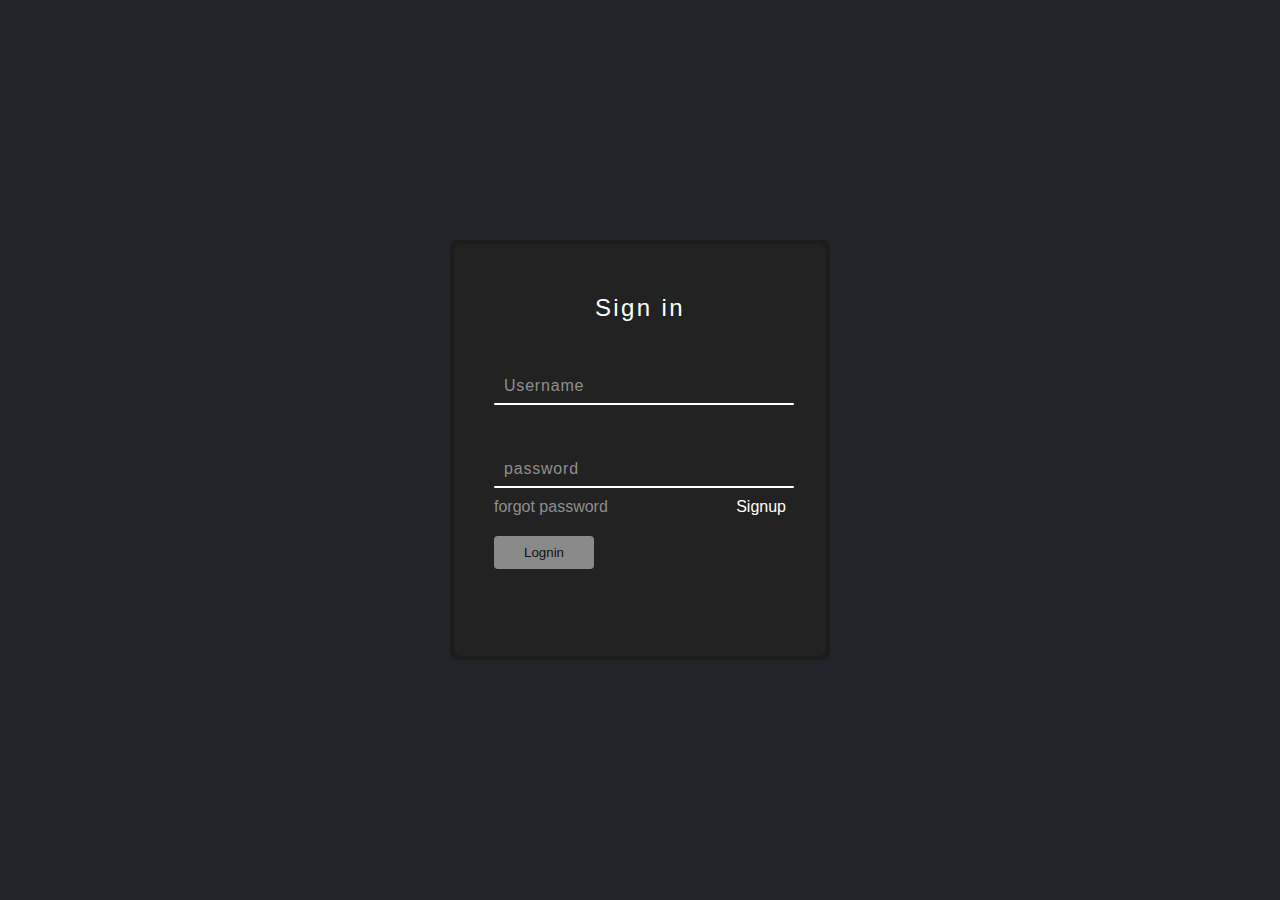
==== index.html @ edfe5598 "Add files via upload" ====
<!DOCTYPE html>
<html lang="en">
  <head>
    <meta charset="UTF-8" />
    <meta name="viewport" content="width=device-width, initial-scale=1.0" />
    <title>Logn In</title>
    <link rel="stylesheet" href="style.css" />
  </head>
  <body>
    <div class="box">
      <form>
        <h2>Sign in</h2>
        <div class="input_box">
          <input type="text" required="required" />
          <span>Username</span>
          <i></i>
        </div>
        <div class="input_box">
          <input type="password" required="required" />
          <span>password</span>
          <i></i>
        </div>
        <div class="links">
          <a href="#">forgot password</a>
          <a href="#">Signup</a>
        </div>
        <input type="submit" value="Lognin" />
      </form>
    </div>
  </body>
</html>
---- style.css ----
* {
  margin: 0%;
  padding: 0%;
  box-sizing: border-box;
  font-family: "poppins", sans-serif;
}
body {
  display: flex;
  justify-content: center;
  align-items: center;
  min-height: 100vh;
  background-color: #23242a;
}
.box {
  position: relative;
  width: 380px;
  height: 420px;
  background: #1c1c1c;
  border-radius: 8px;
}
.box form {
  position: absolute;
  display: flex;
  flex-direction: column;
  inset: 4px;
  background: #222;
  padding: 50px 40px;
  border-radius: 8px;
  z-index: 2;
}
.box form h2 {
  color: white;
  font-weight: 500;
  text-align: center;
  letter-spacing: 0.1em;
}
.box form .input_box {
  position: relative;
  width: 300px;
  margin-top: 35px;
}
.box form .input_box input {
  position: relative;
  width: 100%;
  padding: 20px 10px 10px;
  background: transparent;
  outline: none;
  border: none;
  box-shadow: none;
  color: #23242a;
  font-size: 1em;
  letter-spacing: 0.05em;
  transition: 0.5s;
  z-index: 10;
}
.box form .input_box span {
  position: absolute;
  left: 0%;
  padding: 20px 10px 10px;
  pointer-events: none;
  color: #8f8f8f;
  font-size: 1em;
  letter-spacing: 0.05em;
  transition: 0.5s;
}
.box form .input_box input:valid ~ span,
.box form .input_box input:focus ~ span {
  color: #fff;
  font-size: 0.75rem;
  transform: translateY(-34px);
}
.box form .input_box i {
  position: absolute;
  left: 0%;
  bottom: 0%;
  width: 100%;
  height: 2px;
  background: #fff;
  border-radius: 4px;
  overflow: hidden;
  transition: 0.5s;
  pointer-events: none;
}
.box form .input_box input:valid ~ i,
.box form .input_box input:focus ~ i {
  height: 44px;
}
.box form .links {
  display: flex;
  justify-content: space-between;
}
.box form .links a {
  margin: 10px 0px;
  color: #8f8f8f;
  text-decoration: none;
}
.box form .links a:hover,
.box form .links a:nth-child(2) {
  color: #fff;
}
.box form input[type="submit"]:hover {
  opacity: 1;
  cursor: pointer;
}
.box form input[type="submit"] {
  border: none;
  outline: none;
  padding: 9px 25px;
  width: 100px;
  border-radius: 4px;
  margin-top: 10px;
  opacity: 0.5;
}
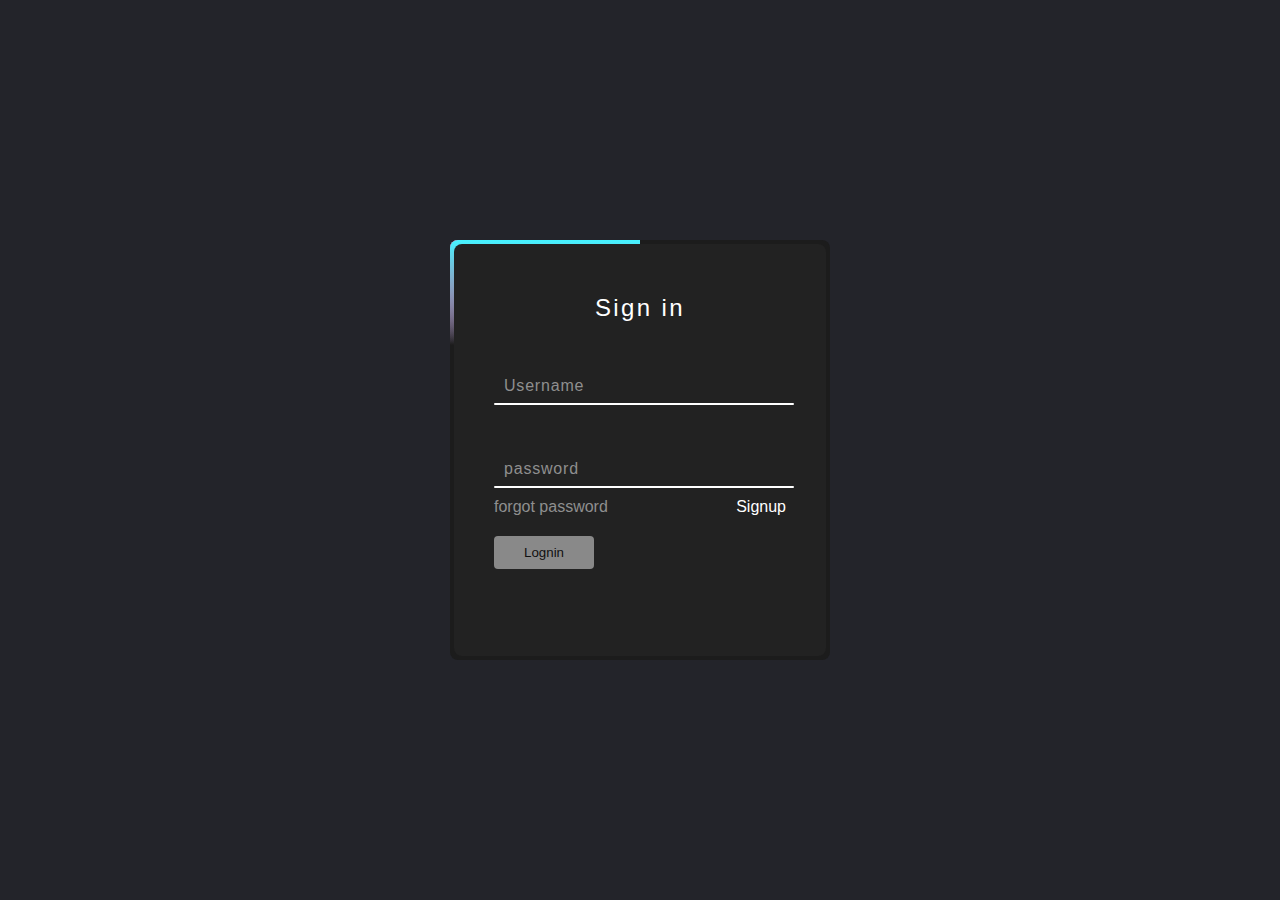
==== commit 1d53f370: "Add files via upload" ====
--- a/index.html
+++ b/index.html
@@ -8,6 +8,7 @@
   </head>
   <body>
     <div class="box">
+      <span class="border_Line"></span>
       <form>
         <h2>Sign in</h2>
         <div class="input_box">
--- a/style.css
+++ b/style.css
@@ -17,6 +17,78 @@
   height: 420px;
   background: #1c1c1c;
   border-radius: 8px;
+  overflow: hidden;
+}
+.box::before {
+  content: "";
+  position: absolute;
+  width: 380px;
+  height: 420px;
+  top: -50%;
+  left: -50%;
+  transform-origin: bottom right;
+  background: linear-gradient(0deg,transparent,
+  transparent ,#45f3ff,#45f3ff,#45f3ff);
+  z-index: 1;
+  animation: animate 6s linear infinite;
+}
+.box::after {
+  content: "";
+  position: absolute;
+  width: 380px;
+  height: 420px;
+  top: -50%;
+  left: -50%;
+  transform-origin: bottom right;
+  background: linear-gradient(0deg,transparent,
+  transparent ,#45f3ff,#45f3ff,#45f3ff);
+  z-index: 1;
+  animation: animate 6s linear infinite;
+  animation-delay: -3s;
+}
+.border_Line{
+  position: absolute;
+  top: 0;
+  inset: 0;
+}
+.border_Line::before{
+  content: "";
+  position: absolute;
+  width: 380px;
+  height: 420px;
+  top: -50%;
+  left: -50%;
+  transform-origin: bottom right;
+  background: linear-gradient(0deg,transparent,
+  transparent ,#ff2770,#ff2770,#ff2770);
+  z-index: 1;
+  animation: animate 6s linear infinite;
+  animation-delay: -1.5s;
+}
+.border_Line::after{
+  content: "";
+  position: absolute;
+  width: 380px;
+  height: 420px;
+  top: -50%;
+  left: -50%;
+  transform-origin: bottom right;
+  background: linear-gradient(0deg,transparent,
+  transparent ,#ff2770,#ff2770,#ff2770);
+  z-index: 1;
+  animation: animate 6s linear infinite;
+  animation-delay: -4.5s;
+}
+@keyframes animate 
+{
+  0%
+{
+  transform: rotate(0deg);
+}
+100%
+{
+  transform: rotate(360deg);
+}
 }
 .box form {
   position: absolute;
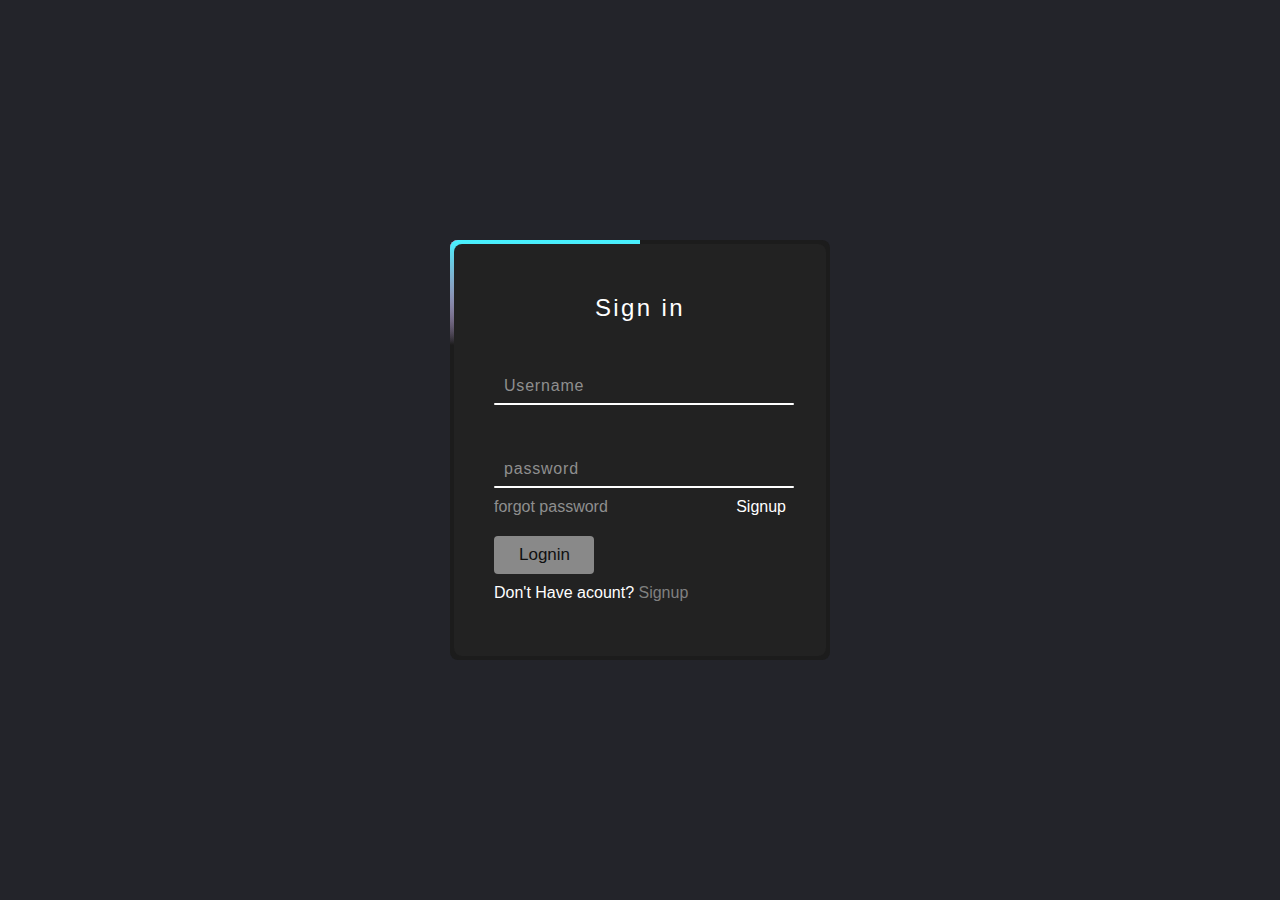
==== commit 7ed69911: "Add files via upload" ====
--- a/index.html
+++ b/index.html
@@ -4,7 +4,7 @@
     <meta charset="UTF-8" />
     <meta name="viewport" content="width=device-width, initial-scale=1.0" />
     <title>Logn In</title>
-    <link rel="stylesheet" href="style.css" />
+    <link rel="stylesheet" href="./css/style.css" />
   </head>
   <body>
     <div class="box">
@@ -26,6 +26,9 @@
           <a href="#">Signup</a>
         </div>
         <input type="submit" value="Lognin" />
+        <span class="alreadyAcount"
+          >Don't Have acount? <a href="./html/signup.html">Signup</a></span
+        >
       </form>
     </div>
   </body>
--- a/css/style.css
+++ b/css/style.css
@@ -0,0 +1,224 @@
+* {
+  margin: 0%;
+  padding: 0%;
+  box-sizing: border-box;
+  font-family: "poppins", sans-serif;
+}
+body {
+  display: flex;
+  justify-content: center;
+  align-items: center;
+  min-height: 100vh;
+  background-color: #23242a;
+}
+.box2 {
+  height: 540px !important;
+}
+.box {
+  position: relative;
+  width: 380px;
+  height: 420px;
+  background: #1c1c1c;
+  border-radius: 8px;
+  overflow: hidden;
+}
+.box::before {
+  content: "";
+  position: absolute;
+  width: 380px;
+  height: 420px;
+  top: -50%;
+  left: -50%;
+  transform-origin: bottom right;
+  background: linear-gradient(
+    0deg,
+    transparent,
+    transparent,
+    #45f3ff,
+    #45f3ff,
+    #45f3ff
+  );
+  z-index: 1;
+  animation: animate 6s linear infinite;
+}
+.box::after {
+  content: "";
+  position: absolute;
+  width: 380px;
+  height: 420px;
+  top: -50%;
+  left: -50%;
+  transform-origin: bottom right;
+  background: linear-gradient(
+    0deg,
+    transparent,
+    transparent,
+    #45f3ff,
+    #45f3ff,
+    #45f3ff
+  );
+  z-index: 1;
+  animation: animate 6s linear infinite;
+  animation-delay: -3s;
+}
+.border_Line {
+  position: absolute;
+  top: 0;
+  inset: 0;
+}
+.border_Line::before {
+  content: "";
+  position: absolute;
+  width: 380px;
+  height: 420px;
+  top: -50%;
+  left: -50%;
+  transform-origin: bottom right;
+  background: linear-gradient(
+    0deg,
+    transparent,
+    transparent,
+    #ff2770,
+    #ff2770,
+    #ff2770
+  );
+  z-index: 1;
+  animation: animate 6s linear infinite;
+  animation-delay: -1.5s;
+}
+.border_Line::after {
+  content: "";
+  position: absolute;
+  width: 380px;
+  height: 420px;
+  top: -50%;
+  left: -50%;
+  transform-origin: bottom right;
+  background: linear-gradient(
+    0deg,
+    transparent,
+    transparent,
+    #ff2770,
+    #ff2770,
+    #ff2770
+  );
+  z-index: 1;
+  animation: animate 6s linear infinite;
+  animation-delay: -4.5s;
+}
+@keyframes animate {
+  0% {
+    transform: rotate(0deg);
+  }
+  100% {
+    transform: rotate(360deg);
+  }
+}
+.box form {
+  position: absolute;
+  display: flex;
+  flex-direction: column;
+  inset: 4px;
+  background: #222;
+  padding: 50px 40px;
+  border-radius: 8px;
+
+  z-index: 2;
+}
+.box form h2 {
+  color: white;
+  font-weight: 500;
+  text-align: center;
+  letter-spacing: 0.1em;
+}
+.box form .input_box {
+  position: relative;
+  width: 300px;
+  margin-top: 35px;
+}
+.box form .input_box input {
+  position: relative;
+  width: 100%;
+  padding: 20px 10px 10px;
+  background: transparent;
+  outline: none;
+  border: none;
+  box-shadow: none;
+  color: #23242a;
+  font-size: 1em;
+  letter-spacing: 0.05em;
+  transition: 0.5s;
+  z-index: 10;
+}
+.box form .input_box span {
+  position: absolute;
+  left: 0%;
+  padding: 20px 10px 10px;
+  pointer-events: none;
+  color: #8f8f8f;
+  font-size: 1em;
+  letter-spacing: 0.05em;
+  transition: 0.5s;
+}
+.box form .input_box input:valid ~ span,
+.box form .input_box input:focus ~ span {
+  color: #fff;
+  font-size: 0.75rem;
+  transform: translateY(-34px);
+}
+.box form .input_box i {
+  position: absolute;
+  left: 0%;
+  bottom: 0%;
+  width: 100%;
+  height: 2px;
+  background: #fff;
+  border-radius: 4px;
+  overflow: hidden;
+  transition: 0.5s;
+  pointer-events: none;
+}
+.box form .input_box input:valid ~ i,
+.box form .input_box input:focus ~ i {
+  height: 44px;
+}
+.box form .links {
+  display: flex;
+  justify-content: space-between;
+}
+.box form .links a {
+  margin: 10px 0px;
+  color: #8f8f8f;
+  text-decoration: none;
+}
+.box form .links a:hover,
+.box form .links a:nth-child(2) {
+  color: #fff;
+}
+.box form input[type="submit"]:hover {
+  opacity: 1;
+  cursor: pointer;
+}
+.box form input[type="submit"] {
+  border: none;
+  outline: none;
+  padding: 9px 25px;
+  font-size: 17px;
+  display: flex;
+  justify-content: center;
+  width: 100px;
+  border-radius: 4px;
+  margin-top: 10px;
+  opacity: 0.5;
+}
+.alreadyAcount a:hover {
+  text-decoration: underline;
+}
+.alreadyAcount a {
+  color: grey;
+  text-decoration: none;
+}
+.alreadyAcount {
+  color: white;
+  margin: 10px 0;
+}
